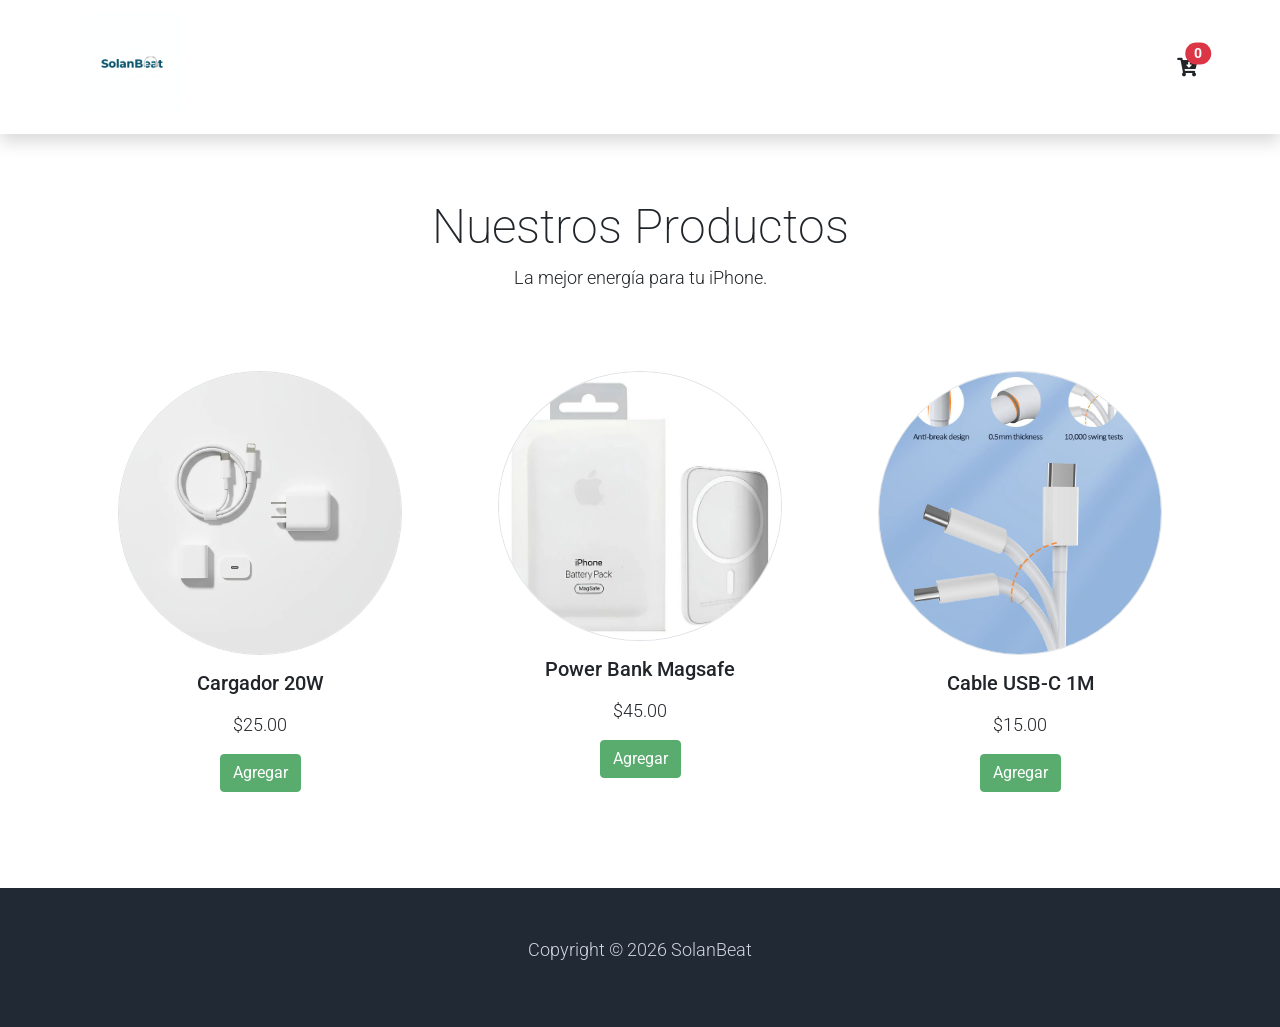
==== index.html @ 238bb7bc "Add files via upload" ====
<!DOCTYPE html>
<html lang="es">
<head>
    <title>SolanBeat - Accesorios para iPhone</title>
    <link rel="icon" type="image/x-icon" href="logo_solanbeat1.jpeg">
    <meta charset="utf-8">
    <meta name="viewport" content="width=device-width, initial-scale=1">
    <link rel="stylesheet" href="assets/css/bootstrap.min.css">
    <link rel="stylesheet" href="assets/css/templatemo.css">
    <link rel="stylesheet" href="assets/css/custom.css">
    <link rel="stylesheet" href="https://fonts.googleapis.com/css2?family=Roboto:wght@100;200;300;400;500;700;900&display=swap">
    <link rel="stylesheet" href="assets/css/fontawesome.min.css">
    <style>
        /* Personalización con el color azul de tu logo SolanBeat */
        .text-solan { color: #1a5b7a !important; }
        .bg-solan { background-color: #1a5b7a !important; }
        .btn-solan { background-color: #1a5b7a; color: white; border: none; }
        .btn-solan:hover { background-color: #14465e; color: white; }
        .navbar-brand img { max-height: 100px; }
        .card-img-top { object-fit: contain; padding: 20px; background: #fff; height: 300px; }
    </style>
</head>

<body>
    <nav class="navbar navbar-expand-lg navbar-light shadow">
        <div class="container d-flex justify-content-between align-items-center">
            <a class="navbar-brand text-success logo h1 align-self-center" href="index.html">
                <img src="./assets/img/logo_solanbeat1.jpeg" alt="" style="width: 100px;">
            </a>
            <div class="navbar align-self-center d-flex">
                <a class="nav-icon position-relative text-decoration-none" href="carrito_compras.html">
                    <i class="fa fa-fw fa-cart-arrow-down text-dark mr-1"></i>
                    <span id="cart-count" class="position-absolute top-0 left-100 translate-middle badge rounded-pill bg-danger text-white">0</span>
                </a>
            </div>
        </div>
    </nav>

    <section class="container py-5">
        <div class="row text-center pt-3">
            <div class="col-lg-6 m-auto">
                <h1 class="h1">Nuestros Productos</h1>
                <p>La mejor energía para tu iPhone.</p>
            </div>
        </div>
        <div class="row">
            <div class="col-12 col-md-4 p-5 mt-3 text-center">
                <img src="./assets/img/2c.jpeg" class="rounded-circle img-fluid border">
                <h5 class="text-center mt-3 mb-3">Cargador 20W</h5>
                <p class="text-center">$25.00</p>
                <button class="btn btn-success" onclick="addToCart({id:'c20w', name:'Cargador 20W', price:25, image:'./assets/img/2c.jpeg'})">Agregar</button>
            </div>

            <div class="col-12 col-md-4 p-5 mt-3 text-center">
                <img src="./assets/img/1i.jpeg" class="rounded-circle img-fluid border">
                <h2 class="h5 text-center mt-3 mb-3">Power Bank Magsafe</h2>
                <p class="text-center">$45.00</p>
                <button class="btn btn-success" onclick="addToCart({id:'pbmag', name:'Power Bank Magsafe', price:45, image:'./assets/img/1i.jpeg'})">Agregar</button>
            </div>

            <div class="col-12 col-md-4 p-5 mt-3 text-center">
                <img src="./assets/img/5c.jpeg" class="rounded-circle img-fluid border">
                <h2 class="h5 text-center mt-3 mb-3">Cable USB-C 1M</h2>
                <p class="text-center">$15.00</p>
                <button class="btn btn-success" onclick="addToCart({id:'cabc', name:'Cable USB-C 1M', price:15, image:'./assets/img/5c.jpeg'})">Agregar</button>
            </div>
        </div>
    </section>

    <footer class="bg-dark text-light py-5">
        <div class="container text-center">
            <p>Copyright &copy; 2026 SolanBeat</p>
        </div>
    </footer>

    <script src="assets/js/jquery-1.11.0.min.js"></script>
    <script src="assets/js/bootstrap.bundle.min.js"></script>
    <script src="carrito.js"></script>
</body>
</html>
---- assets/css/templatemo.css ----
/* Typography */
body, ul, li, p, a, label, input, div {
  font-family: 'Roboto', sans-serif;
  font-size: 18px !important;
  font-weight: 300 !important;
}
.h1 {
  font-family: 'Roboto', sans-serif;
  font-size: 48px !important;
  font-weight: 200 !important;
}
.h2 {
  font-family: 'Roboto', sans-serif;
  font-size: 30px !important;
  font-weight: 300;
}
.h3 {
  font-family: 'Roboto', sans-serif;
  font-size: 22px !important;
}
/* General */
.logo { font-weight: 500 !important;}
.text-warning {  color: #ede861 !important;}
.text-muted { color: #bcbcbc !important;}
.text-success { color: #59ab6e !important;}
.text-light { color: #cfd6e1 !important;}
.bg-dark { background-color: #212934 !important;}
.bg-light { background-color: #e9eef5 !important;}
.bg-black { background-color: #1d242d !important;}
.bg-success { background-color: #59ab6e !important;}
.btn-success {
  background-color: #59ab6e !important;
  border-color: #56ae6c !important;
}
.pagination .page-link:hover {color: #000;}
.pagination .page-link:hover, .pagination .page-link.active {
  background-color: #69bb7e;
  color: #fff;
}
/* Nav */
#templatemo_nav_top { min-height: 40px;}
#templatemo_nav_top * { font-size: .9em !important;}
#templatemo_main_nav a { color: #212934;}
#templatemo_main_nav a:hover { color: #69bb7e;}
#templatemo_main_nav .navbar .nav-icon { margin-right: 20px;}

/* Hero Carousel */
#template-mo-zay-hero-carousel { background: #efefef !important;}
/* Accordion */
.templatemo-accordion a { color: #000;}
.templatemo-accordion a:hover { color: #333d4a;}
/* Shop */
.shop-top-menu a:hover { color: #69bb7e !important;}
/* Product */
.product-wap { box-shadow: 0px 5px 10px 0px rgba(0, 0, 0, 0.10);}
.product-wap .product-color-dot.color-dot-red { background:#f71515;}
.product-wap .product-color-dot.color-dot-blue { background:#6db4fe;}
.product-wap .product-color-dot.color-dot-black { background:#000000;}
.product-wap .product-color-dot.color-dot-light { background:#e0e0e0;}
.product-wap .product-color-dot.color-dot-green { background:#0bff7e;}
.card.product-wap .card .product-overlay {
  background: rgba(0,0,0,.2);
  visibility: hidden;
  opacity: 0;
  transition: .3s;
}
.card.product-wap:hover .card .product-overlay {
  visibility: visible;
  opacity: 1;
}
.card.product-wap a { color: #000;}
#carousel-related-product .slick-slide:focus { outline: none !important;}
#carousel-related-product .slick-dots li button:before {
  font-size: 15px;
  margin-top: 20px;
}
/* Brand */
.brand-img {
  filter: grayscale(100%);
  opacity: 0.5;
  transition: .5s;
}
.brand-img:hover {
  filter: grayscale(0%);
  opacity: 1;
}
/* Carousel Hero */
#template-mo-zay-hero-carousel .carousel-indicators li {
  margin-top: -50px;
  background-color: #59ab6e;
}
#template-mo-zay-hero-carousel .carousel-control-next i,
#template-mo-zay-hero-carousel .carousel-control-prev i {
  color: #59ab6e !important;
  font-size: 2.8em !important;
}
/* Carousel Brand */
.tempaltemo-carousel .h1 {
  font-size: .5em !important;
  color: #000 !important;
}
/* Services */
.services-icon-wap {transition: .3s;}
.services-icon-wap:hover, .services-icon-wap:hover i {color: #fff;}
.services-icon-wap:hover {background: #69bb7e;}
/* Contact map */
.leaflet-control a, .leaflet-control { font-size: 10px !important;}
.form-control { border: 1px solid #e8e8e8;}
/* Footer */
#tempaltemo_footer a { color: #dcdde1;}
#tempaltemo_footer a:hover { color: #68bb7d;}
#tempaltemo_footer ul.footer-link-list li { padding-top: 10px;}
#tempaltemo_footer ul.footer-icons li {
  width: 2.6em;
  height: 2.6em;
  line-height: 2.6em;
}
#tempaltemo_footer ul.footer-icons li:hover {
  background-color: #cfd6e1;
  transition: .5s;
}
#tempaltemo_footer ul.footer-icons li:hover i {
  color: #212934;
  transition: .5s;
}
#tempaltemo_footer .border-light { border-color: #2d343f !important;}
/*
// Extra small devices (portrait phones, less than 576px)
// No media query since this is the default in Bootstrap
*/
/* Small devices (landscape phones, 576px and up)*/
.product-wap .h3, .product-wap li, .product-wap i, .product-wap p {
  font-size: 12px !important;
}
.product-wap .product-color-dot {
  width: 6px;
  height: 6px;
}

@media (min-width: 576px) {
  .tempaltemo-carousel .h1 { font-size: 1em !important;}
}

/*// Medium devices (tablets, 768px and up)*/
@media (min-width: 768px) {
  #templatemo_main_nav .navbar-nav {max-width: 450px;}
 }

/* Large devices (desktops, 992px and up)*/
@media (min-width: 992px) {
  #templatemo_main_nav .navbar-nav {max-width: 550px;}
  #template-mo-zay-hero-carousel .carousel-item {min-height: 30rem !important;}
  .product-wap .h3, .product-wap li, .product-wap i, .product-wap p {font-size: 18px !important;}
  .product-wap .product-color-dot {
    width: 12px;
    height: 12px;
  }
}

/* Extra large devices (large desktops, 1200px and up)*/
@media (min-width: 1200px) {}
---- assets/css/custom.css ----
/*
Custom Css
*/
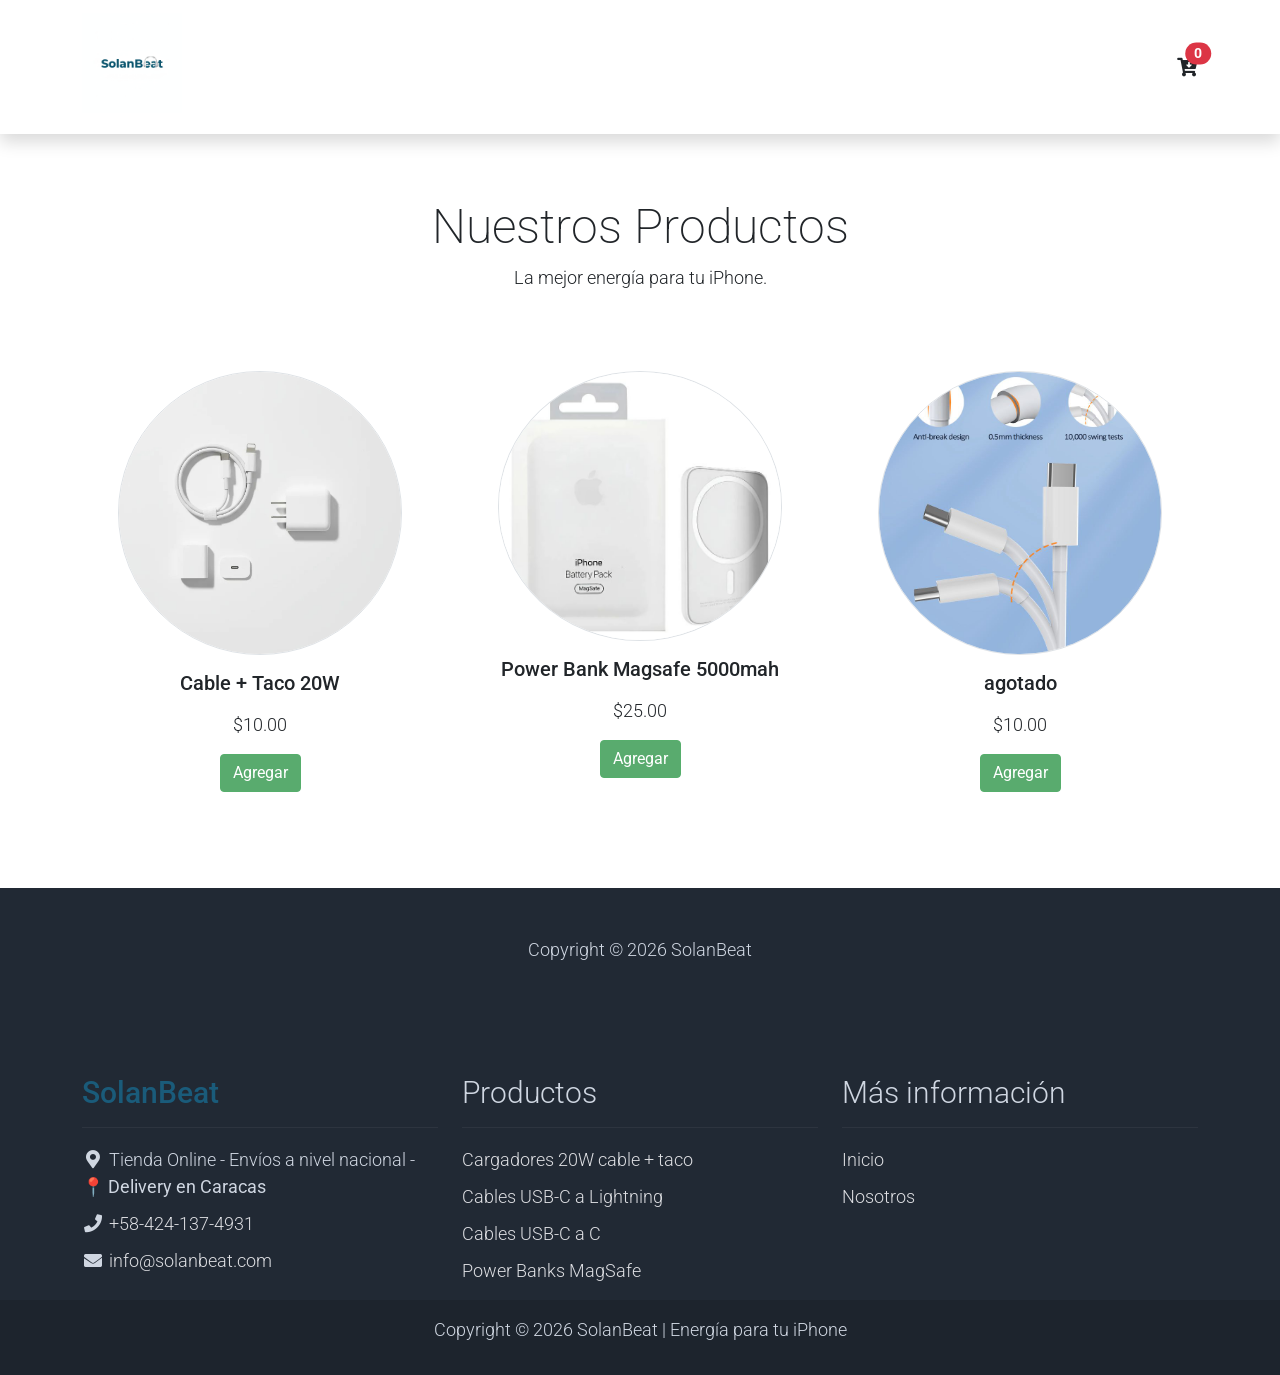
==== commit 60ef058e: "Update index.html" ====
--- a/index.html
+++ b/index.html
@@ -13,8 +13,8 @@
     <style>
         /* Personalización con el color azul de tu logo SolanBeat */
         .text-solan { color: #1a5b7a !important; }
-        .bg-solan { background-color: #1a5b7a !important; }
-        .btn-solan { background-color: #1a5b7a; color: white; border: none; }
+        .bg-solan { background-color: #0078af !important; }
+        .btn-solan { background-color: #1a5b7a; color: rgb(190, 190, 190); border: none; }
         .btn-solan:hover { background-color: #14465e; color: white; }
         .navbar-brand img { max-height: 100px; }
         .card-img-top { object-fit: contain; padding: 20px; background: #fff; height: 300px; }
@@ -25,7 +25,8 @@
     <nav class="navbar navbar-expand-lg navbar-light shadow">
         <div class="container d-flex justify-content-between align-items-center">
             <a class="navbar-brand text-success logo h1 align-self-center" href="index.html">
-                <img src="./assets/img/logo_solanbeat1.jpeg" alt="" style="width: 100px;">
+                <img src="./assets/img/logo_solanbeat1.jpeg" alt="" style="width: 100px;" >
+                
             </a>
             <div class="navbar align-self-center d-flex">
                 <a class="nav-icon position-relative text-decoration-none" href="carrito_compras.html">
@@ -46,23 +47,23 @@
         <div class="row">
             <div class="col-12 col-md-4 p-5 mt-3 text-center">
                 <img src="./assets/img/2c.jpeg" class="rounded-circle img-fluid border">
-                <h5 class="text-center mt-3 mb-3">Cargador 20W</h5>
-                <p class="text-center">$25.00</p>
-                <button class="btn btn-success" onclick="addToCart({id:'c20w', name:'Cargador 20W', price:25, image:'./assets/img/2c.jpeg'})">Agregar</button>
+                <h5 class="text-center mt-3 mb-3">Cable + Taco 20W</h5>
+                <p class="text-center">$10.00</p>
+                <button class="btn btn-success" onclick="addToCart({id:'c20w', name:'Cargador 20W', price:10, image:'./assets/img/2c.jpeg'})">Agregar</button>
             </div>
 
             <div class="col-12 col-md-4 p-5 mt-3 text-center">
                 <img src="./assets/img/1i.jpeg" class="rounded-circle img-fluid border">
-                <h2 class="h5 text-center mt-3 mb-3">Power Bank Magsafe</h2>
-                <p class="text-center">$45.00</p>
-                <button class="btn btn-success" onclick="addToCart({id:'pbmag', name:'Power Bank Magsafe', price:45, image:'./assets/img/1i.jpeg'})">Agregar</button>
+                <h2 class="h5 text-center mt-3 mb-3">Power Bank Magsafe 5000mah</h2>
+                <p class="text-center">$25.00</p>
+                <button class="btn btn-success" onclick="addToCart({id:'pbmag', name:'Power Bank Magsafe', price:25, image:'./assets/img/1i.jpeg'})">Agregar</button>
             </div>
 
             <div class="col-12 col-md-4 p-5 mt-3 text-center">
                 <img src="./assets/img/5c.jpeg" class="rounded-circle img-fluid border">
-                <h2 class="h5 text-center mt-3 mb-3">Cable USB-C 1M</h2>
-                <p class="text-center">$15.00</p>
-                <button class="btn btn-success" onclick="addToCart({id:'cabc', name:'Cable USB-C 1M', price:15, image:'./assets/img/5c.jpeg'})">Agregar</button>
+                <h2 class="h5 text-center mt-3 mb-3">agotado</h2>
+                <p class="text-center">$10.00</p>
+                <button class="btn btn-success" onclick="addToCart({id:'cabc', name:'Cable USB-C 1M', price:10, image:'./assets/img/5c.jpeg'})">Agregar</button>
             </div>
         </div>
     </section>
@@ -76,5 +77,44 @@
     <script src="assets/js/jquery-1.11.0.min.js"></script>
     <script src="assets/js/bootstrap.bundle.min.js"></script>
     <script src="carrito.js"></script>
+
+    <footer class="bg-dark" id="tempaltemo_footer">
+        <div class="container">
+            <div class="row">
+                <div class="col-md-4 pt-5">
+                    <h2 class="h2 text-solan border-bottom pb-3 border-light logo">SolanBeat</h2>
+                    <ul class="list-unstyled text-light footer-link-list">
+                        <li><i class="fas fa-map-marker-alt fa-fw"></i> Tienda Online - Envíos a nivel nacional  - <strong>📍 Delivery en Caracas</strong></li>
+                        <li><i class="fa fa-phone fa-fw"></i> <a class="text-decoration-none" href="tel:04241374931">+58-424-137-4931</a></li>
+                        <li><i class="fa fa-envelope fa-fw"></i> <a class="text-decoration-none" href="mailto:info@solanbeat.com">info@solanbeat.com</a></li>
+                    </ul>
+                </div>
+                <div class="col-md-4 pt-5">
+                    <h2 class="h2 text-light border-bottom pb-3 border-light">Productos</h2>
+                    <ul class="list-unstyled text-light footer-link-list">
+                        <li><a class="text-decoration-none" href="#">Cargadores 20W  cable + taco</a></li>
+                        <li><a class="text-decoration-none" href="#">Cables USB-C a Lightning</a></li>
+                        <li><a class="text-decoration-none" href="#">Cables USB-C a C</a></li>
+                        <li><a class="text-decoration-none" href="#">Power Banks MagSafe</a></li>
+                    </ul>
+                </div>
+                <div class="col-md-4 pt-5">
+                    <h2 class="h2 text-light border-bottom pb-3 border-light">Más información</h2>
+                    <ul class="list-unstyled text-light footer-link-list">
+                        <li><a class="text-decoration-none" href="index.html">Inicio</a></li>
+                        <li><a class="text-decoration-none" href="about.html">Nosotros</a></li>
+
+                    </ul>
+                </div>
+            </div>
+        </div>
+
+        <div class="w-100 bg-black py-3">
+            <div class="container text-center text-light">
+                <p>Copyright &copy; 2026 SolanBeat | Energía para tu iPhone</p>
+            </div>
+        </div>
+    </footer>
 </body>
+
 </html>
